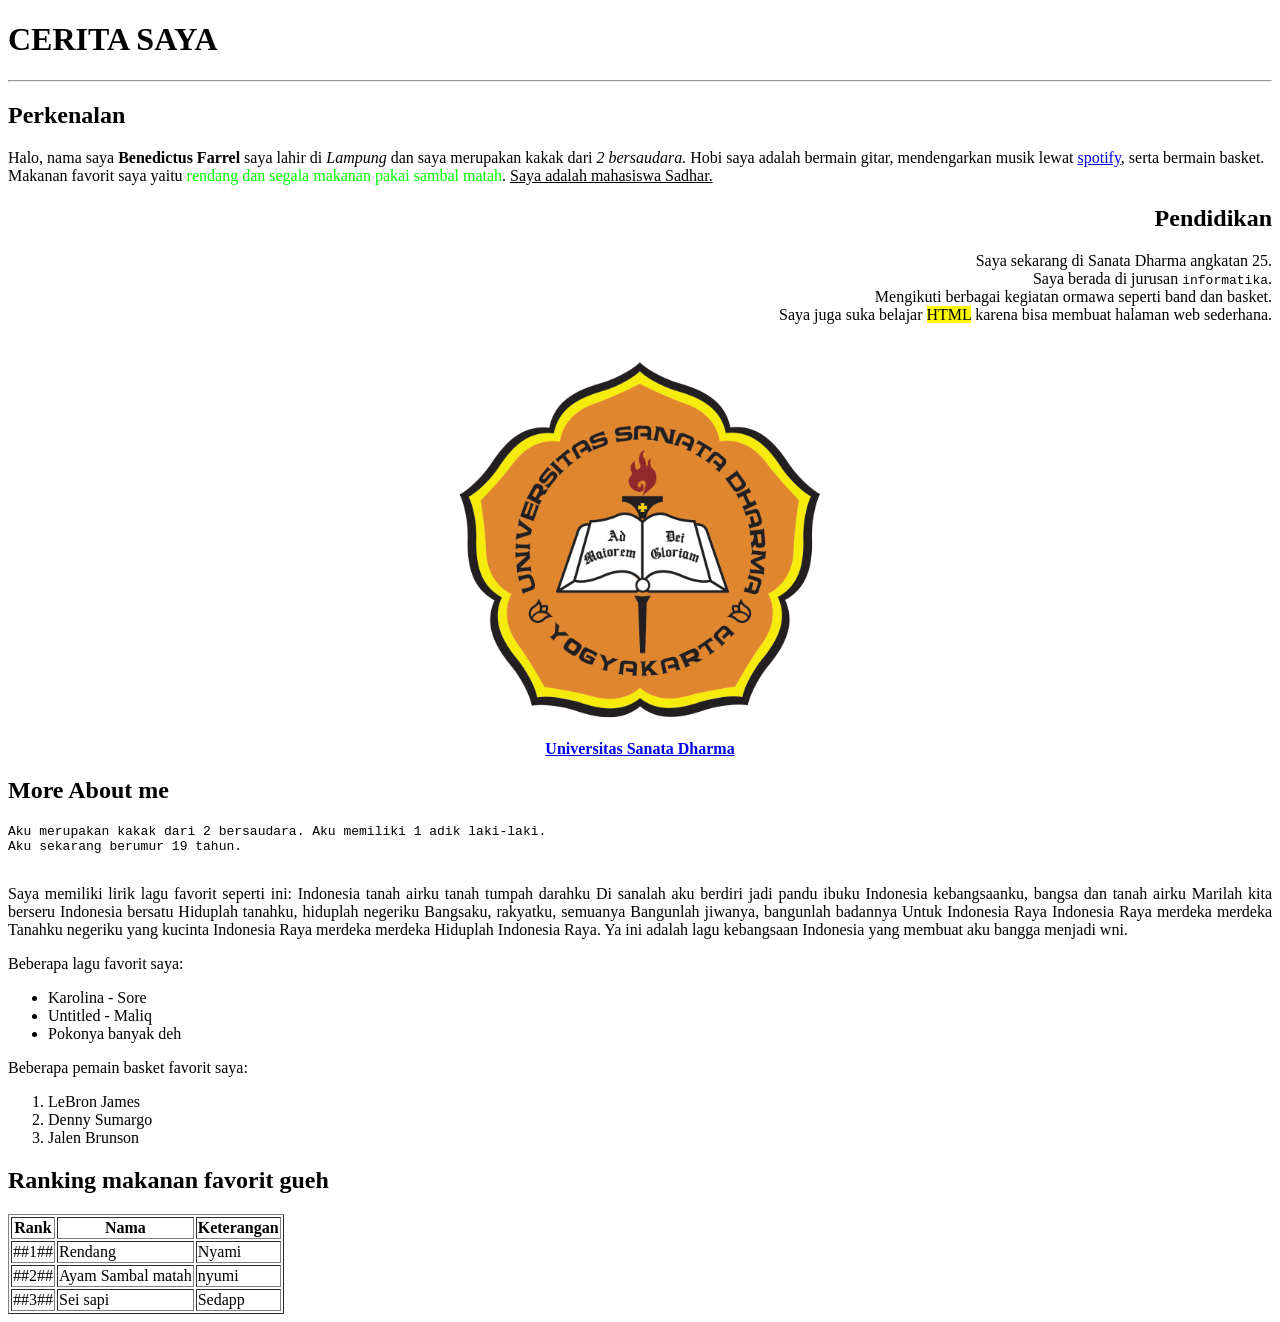
==== HTML-Git/BenedictusFarrel.html @ 9ce45156 "membuat code" ====
<!doctype html>
<html>
    <body>
        <head>
            <title>_Benedictus_Farrel_HTML_1</title>
        </head>
        <h1>CERITA SAYA</h1>
        <hr />
        <h2>Perkenalan</h2>
        <p align="left">
            Halo, nama saya <strong>Benedictus Farrel</strong> saya lahir di
            <em>Lampung</em> dan saya merupakan kakak dari
            <cite>2 bersaudara.</cite> Hobi saya adalah bermain gitar,
            mendengarkan musik lewat
            <a href="https://open.spotify.com/">spotify</a>, serta bermain
            basket. Makanan favorit saya yaitu
            <span style="color: lime">
                rendang dan segala makanan pakai sambal matah</span
            >. <u>Saya adalah mahasiswa Sadhar.</u>
        </p>
        <h2 align="right">Pendidikan</h2>
        <p align="right">
            Saya sekarang di Sanata Dharma angkatan 25. <br />
            Saya berada di jurusan <code> informatika</code>. <br />
            Mengikuti berbagai kegiatan ormawa seperti band dan basket. <br />
            Saya juga suka belajar <mark>HTML</mark> karena bisa membuat halaman
            web sederhana.
        </p>

        <p align="center">
            <img align="center" src="usd.png" alt="logo usd" width="400" />
            <br />
            <strong>
                <a
                    href="https://web.usd.ac.id/fakultas/sainsdanteknologi/ti/detail.php?id=akademik"
                    >Universitas Sanata Dharma</a
                >
            </strong>
        </p>
        <h2>More About me</h2>
        <pre>
Aku merupakan kakak dari 2 bersaudara. Aku memiliki 1 adik laki-laki.
Aku sekarang berumur 19 tahun.
        </pre>
        <p align="justify">
            Saya memiliki lirik lagu favorit seperti ini: Indonesia tanah airku
            tanah tumpah darahku Di sanalah aku berdiri jadi pandu ibuku
            Indonesia kebangsaanku, bangsa dan tanah airku Marilah kita berseru
            Indonesia bersatu Hiduplah tanahku, hiduplah negeriku Bangsaku,
            rakyatku, semuanya Bangunlah jiwanya, bangunlah badannya Untuk
            Indonesia Raya Indonesia Raya merdeka merdeka Tanahku negeriku yang
            kucinta Indonesia Raya merdeka merdeka Hiduplah Indonesia Raya. Ya
            ini adalah lagu kebangsaan Indonesia yang membuat aku bangga menjadi
            wni.
        </p>

        <p>Beberapa lagu favorit saya:</p>
        <ul>
            <li>Karolina - Sore</li>
            <li>Untitled - Maliq</li>
            <li>Pokonya banyak deh</li>
        </ul>
        <p>Beberapa pemain basket favorit saya:</p>
        <ol>
            <li>LeBron James</li>
            <li>Denny Sumargo</li>
            <li>Jalen Brunson</li>
        </ol>

        <h2>Ranking makanan favorit gueh</h2>
        <table border="1">
            <tr>
                <th>Rank</th>
                <th>Nama</th>
                <th>Keterangan</th>
            </tr>
            <tr>
                <td>##1##</td>
                <td>Rendang</td>
                <td>Nyami</td>
            </tr>
            <tr>
                <td>##2##</td>
                <td>Ayam Sambal matah</td>
                <td>nyumi</td>
            </tr>
            <tr>
                <td>##3##</td>
                <td>Sei sapi</td>
                <td>Sedapp</td>
            </tr>
        </table>
    </body>
</html>
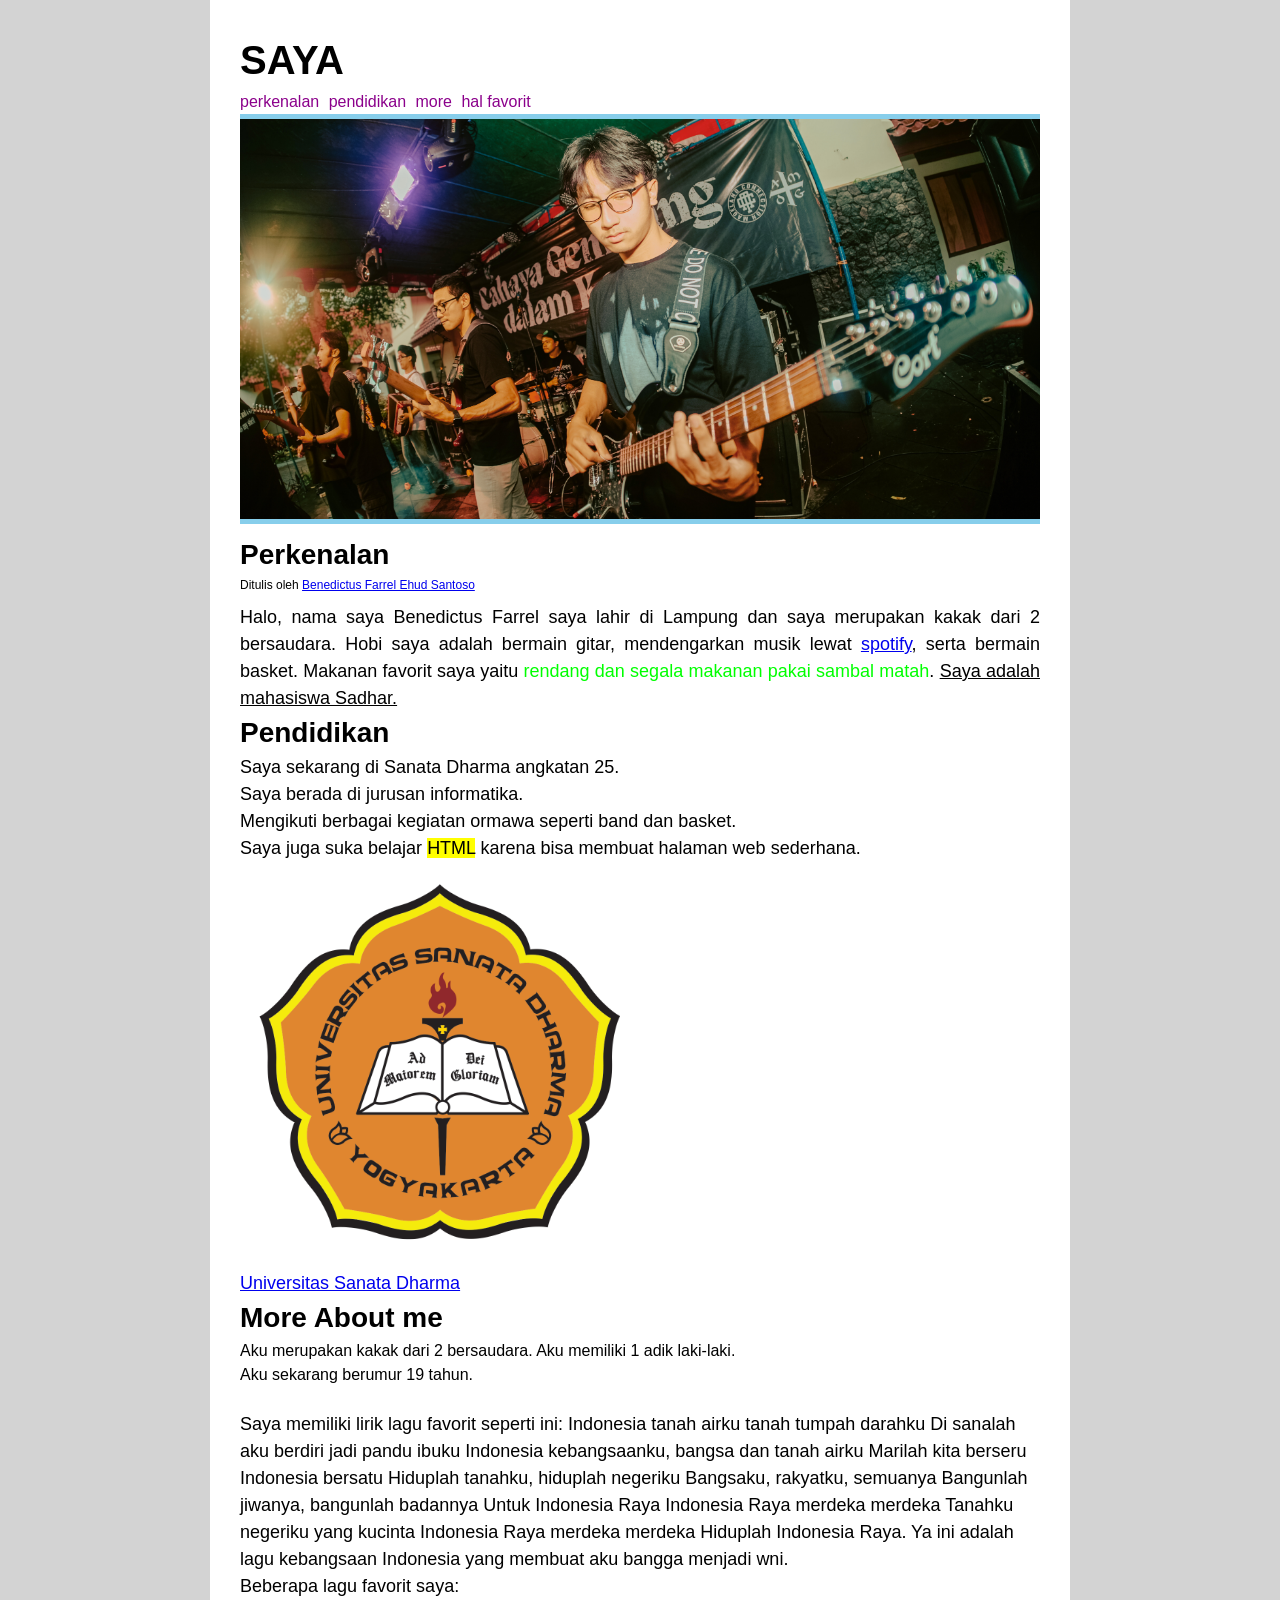
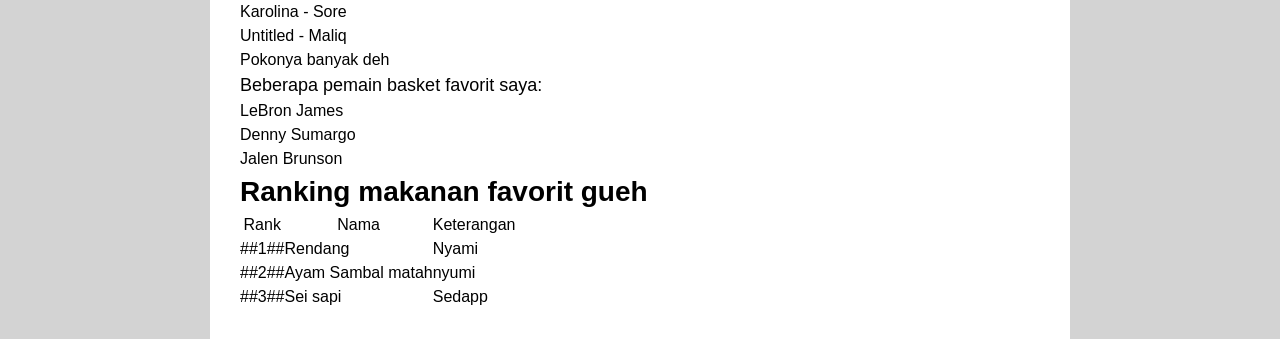
==== commit f3a08f4c: "first commit untuk css" ====
--- a/HTML-Git/BenedictusFarrel.html
+++ b/HTML-Git/BenedictusFarrel.html
@@ -1,94 +1,140 @@
 <!doctype html>
 <html>
+    <head>
+        <title>_Benedictus_Farrel_HTML_1</title>
+        <link rel="stylesheet" href="style.css" />
+    </head>
     <body>
-        <head>
-            <title>_Benedictus_Farrel_HTML_1</title>
-        </head>
-        <h1>CERITA SAYA</h1>
-        <hr />
-        <h2>Perkenalan</h2>
-        <p align="left">
-            Halo, nama saya <strong>Benedictus Farrel</strong> saya lahir di
-            <em>Lampung</em> dan saya merupakan kakak dari
-            <cite>2 bersaudara.</cite> Hobi saya adalah bermain gitar,
-            mendengarkan musik lewat
-            <a href="https://open.spotify.com/">spotify</a>, serta bermain
-            basket. Makanan favorit saya yaitu
-            <span style="color: lime">
-                rendang dan segala makanan pakai sambal matah</span
-            >. <u>Saya adalah mahasiswa Sadhar.</u>
-        </p>
-        <h2 align="right">Pendidikan</h2>
-        <p align="right">
-            Saya sekarang di Sanata Dharma angkatan 25. <br />
-            Saya berada di jurusan <code> informatika</code>. <br />
-            Mengikuti berbagai kegiatan ormawa seperti band dan basket. <br />
-            Saya juga suka belajar <mark>HTML</mark> karena bisa membuat halaman
-            web sederhana.
-        </p>
+        <div class="container">
+            <div class="header">
+                <div class="judulatas">
+                    <h1>SAYA</h1>
+                    <ul>
+                        <li><a href="#">perkenalan</a></li>
+                        <li><a href="#">pendidikan</a></li>
+                        <li><a href="#">more</a></li>
+                        <li><a href="#">hal favorit</a></li>
+                    </ul>
+                </div>
+            </div>
 
-        <p align="center">
-            <img align="center" src="usd.png" alt="logo usd" width="400" />
-            <br />
-            <strong>
-                <a
-                    href="https://web.usd.ac.id/fakultas/sainsdanteknologi/ti/detail.php?id=akademik"
-                    >Universitas Sanata Dharma</a
-                >
-            </strong>
-        </p>
-        <h2>More About me</h2>
-        <pre>
+            <div class="fotoku"></div>
+
+            <div class="perkenalan">
+                <h2>Perkenalan</h2>
+                <div class="penulis">
+                    <p>
+                        Ditulis oleh
+                        <a
+                            href="https://id.jobstreet.com/id/profiles/TcrPj2bgQq"
+                            >Benedictus Farrel Ehud Santoso</a
+                        >
+                    </p>
+                </div>
+                <div class="paragraf">
+                    <p>
+                        Halo, nama saya <strong>Benedictus Farrel</strong> saya
+                        lahir di <em>Lampung</em> dan saya merupakan kakak dari
+                        <cite>2 bersaudara.</cite> Hobi saya adalah bermain
+                        gitar, mendengarkan musik lewat
+                        <a href="https://open.spotify.com/">spotify</a>, serta
+                        bermain basket. Makanan favorit saya yaitu
+                        <span style="color: lime">
+                            rendang dan segala makanan pakai sambal matah</span
+                        >. <u>Saya adalah mahasiswa Sadhar.</u>
+                    </p>
+                </div>
+            </div>
+
+            <div class="pendidikan">
+                <h2>Pendidikan</h2>
+                <p>
+                    Saya sekarang di Sanata Dharma angkatan 25. <br />
+                    Saya berada di jurusan <code> informatika</code>. <br />
+                    Mengikuti berbagai kegiatan ormawa seperti band dan basket.
+                    <br />
+                    Saya juga suka belajar <mark>HTML</mark> karena bisa membuat
+                    halaman web sederhana.
+                </p>
+            </div>
+
+            <div class="gambar">
+                <p>
+                    <img src="usd.png" alt="logo usd" width="400" />
+                    <br />
+                    <strong>
+                        <a
+                            href="https://web.usd.ac.id/fakultas/sainsdanteknologi/ti/detail.php?id=akademik"
+                            >Universitas Sanata Dharma</a
+                        >
+                    </strong>
+                </p>
+            </div>
+
+            <div class="more">
+                <h2>More About me</h2>
+                <pre>
 Aku merupakan kakak dari 2 bersaudara. Aku memiliki 1 adik laki-laki.
 Aku sekarang berumur 19 tahun.
-        </pre>
-        <p align="justify">
-            Saya memiliki lirik lagu favorit seperti ini: Indonesia tanah airku
-            tanah tumpah darahku Di sanalah aku berdiri jadi pandu ibuku
-            Indonesia kebangsaanku, bangsa dan tanah airku Marilah kita berseru
-            Indonesia bersatu Hiduplah tanahku, hiduplah negeriku Bangsaku,
-            rakyatku, semuanya Bangunlah jiwanya, bangunlah badannya Untuk
-            Indonesia Raya Indonesia Raya merdeka merdeka Tanahku negeriku yang
-            kucinta Indonesia Raya merdeka merdeka Hiduplah Indonesia Raya. Ya
-            ini adalah lagu kebangsaan Indonesia yang membuat aku bangga menjadi
-            wni.
-        </p>
+        </pre
+                >
+                <p>
+                    Saya memiliki lirik lagu favorit seperti ini: Indonesia
+                    tanah airku tanah tumpah darahku Di sanalah aku berdiri jadi
+                    pandu ibuku Indonesia kebangsaanku, bangsa dan tanah airku
+                    Marilah kita berseru Indonesia bersatu Hiduplah tanahku,
+                    hiduplah negeriku Bangsaku, rakyatku, semuanya Bangunlah
+                    jiwanya, bangunlah badannya Untuk Indonesia Raya Indonesia
+                    Raya merdeka merdeka Tanahku negeriku yang kucinta Indonesia
+                    Raya merdeka merdeka Hiduplah Indonesia Raya. Ya ini adalah
+                    lagu kebangsaan Indonesia yang membuat aku bangga menjadi
+                    wni.
+                </p>
+            </div>
 
-        <p>Beberapa lagu favorit saya:</p>
-        <ul>
-            <li>Karolina - Sore</li>
-            <li>Untitled - Maliq</li>
-            <li>Pokonya banyak deh</li>
-        </ul>
-        <p>Beberapa pemain basket favorit saya:</p>
-        <ol>
-            <li>LeBron James</li>
-            <li>Denny Sumargo</li>
-            <li>Jalen Brunson</li>
-        </ol>
+            <div class="lagu">
+                <p>Beberapa lagu favorit saya:</p>
+                <ul>
+                    <li>Karolina - Sore</li>
+                    <li>Untitled - Maliq</li>
+                    <li>Pokonya banyak deh</li>
+                </ul>
+            </div>
 
-        <h2>Ranking makanan favorit gueh</h2>
-        <table border="1">
-            <tr>
-                <th>Rank</th>
-                <th>Nama</th>
-                <th>Keterangan</th>
-            </tr>
-            <tr>
-                <td>##1##</td>
-                <td>Rendang</td>
-                <td>Nyami</td>
-            </tr>
-            <tr>
-                <td>##2##</td>
-                <td>Ayam Sambal matah</td>
-                <td>nyumi</td>
-            </tr>
-            <tr>
-                <td>##3##</td>
-                <td>Sei sapi</td>
-                <td>Sedapp</td>
-            </tr>
-        </table>
+            <div class="pemain">
+                <p>Beberapa pemain basket favorit saya:</p>
+                <ol>
+                    <li>LeBron James</li>
+                    <li>Denny Sumargo</li>
+                    <li>Jalen Brunson</li>
+                </ol>
+            </div>
+
+            <div class="makanan">
+                <h2>Ranking makanan favorit gueh</h2>
+                <table border="1">
+                    <tr>
+                        <th>Rank</th>
+                        <th>Nama</th>
+                        <th>Keterangan</th>
+                    </tr>
+                    <tr>
+                        <td>##1##</td>
+                        <td>Rendang</td>
+                        <td>Nyami</td>
+                    </tr>
+                    <tr>
+                        <td>##2##</td>
+                        <td>Ayam Sambal matah</td>
+                        <td>nyumi</td>
+                    </tr>
+                    <tr>
+                        <td>##3##</td>
+                        <td>Sei sapi</td>
+                        <td>Sedapp</td>
+                    </tr>
+                </table>
+            </div>
+        </div>
     </body>
 </html>
--- a/HTML-Git/style.css
+++ b/HTML-Git/style.css
@@ -0,0 +1,196 @@
+/* reset */
+/* http://meyerweb.com/eric/tools/css/reset/ 
+   v2.0 | 20110126
+   License: none (public domain)
+*/
+
+html,
+body,
+div,
+span,
+applet,
+object,
+iframe,
+h1,
+h2,
+h3,
+h4,
+h5,
+h6,
+p,
+blockquote,
+pre,
+a,
+abbr,
+acronym,
+address,
+big,
+cite,
+code,
+del,
+dfn,
+em,
+img,
+ins,
+kbd,
+q,
+s,
+samp,
+small,
+strike,
+strong,
+sub,
+sup,
+tt,
+var,
+b,
+u,
+i,
+center,
+dl,
+dt,
+dd,
+ol,
+ul,
+li,
+fieldset,
+form,
+label,
+legend,
+table,
+caption,
+tbody,
+tfoot,
+thead,
+tr,
+th,
+td,
+article,
+aside,
+canvas,
+details,
+embed,
+figure,
+figcaption,
+footer,
+header,
+hgroup,
+menu,
+nav,
+output,
+ruby,
+section,
+summary,
+time,
+mark,
+audio,
+video {
+    margin: 0;
+    padding: 0;
+    border: 0;
+    font-size: 100%;
+    font: inherit;
+    vertical-align: baseline;
+}
+/* HTML5 display-role reset for older browsers */
+article,
+aside,
+details,
+figcaption,
+figure,
+footer,
+header,
+hgroup,
+menu,
+nav,
+section {
+    display: block;
+}
+body {
+    line-height: 1;
+}
+ol,
+ul {
+    list-style: none;
+}
+blockquote,
+q {
+    quotes: none;
+}
+blockquote:before,
+blockquote:after,
+q:before,
+q:after {
+    content: "";
+    content: none;
+}
+table {
+    border-collapse: collapse;
+    border-spacing: 0;
+}
+
+/* STYLE */
+body {
+    font:
+        16px/1.5 Arial,
+        sans-serif;
+    background-color: lightgrey;
+    color: black;
+}
+
+.container {
+    width: 800px;
+    margin: auto;
+    background-color: white;
+    padding: 30px;
+}
+
+.header h1 {
+    font-size: 40px;
+    font-weight: bold;
+}
+.header ul li {
+    display: inline-block;
+    margin-right: 5px;
+}
+
+.header a {
+    text-decoration: none;
+    color: darkmagenta;
+}
+
+.header a:hover {
+    background-color: lightskyblue;
+    color: white;
+    padding: 3px;
+}
+
+.fotoku {
+    height: 400px;
+    background-image: url(fotoku.jpg);
+    background-size: cover;
+    background-position: 0px;
+    border-top: 5px solid skyblue;
+    border-bottom: 5px solid skyblue;
+}
+
+h2 {
+    font-size: 28px;
+    font-weight: bold;
+}
+
+p {
+    font-size: 18px;
+}
+.perkenalan .penulis p {
+    font-size: 12px;
+}
+
+.perkenalan .paragraf {
+    padding-top: 10px;
+    text-align: justify;
+}
+
+.perkenalan h2 {
+    margin-top: 10px;
+}
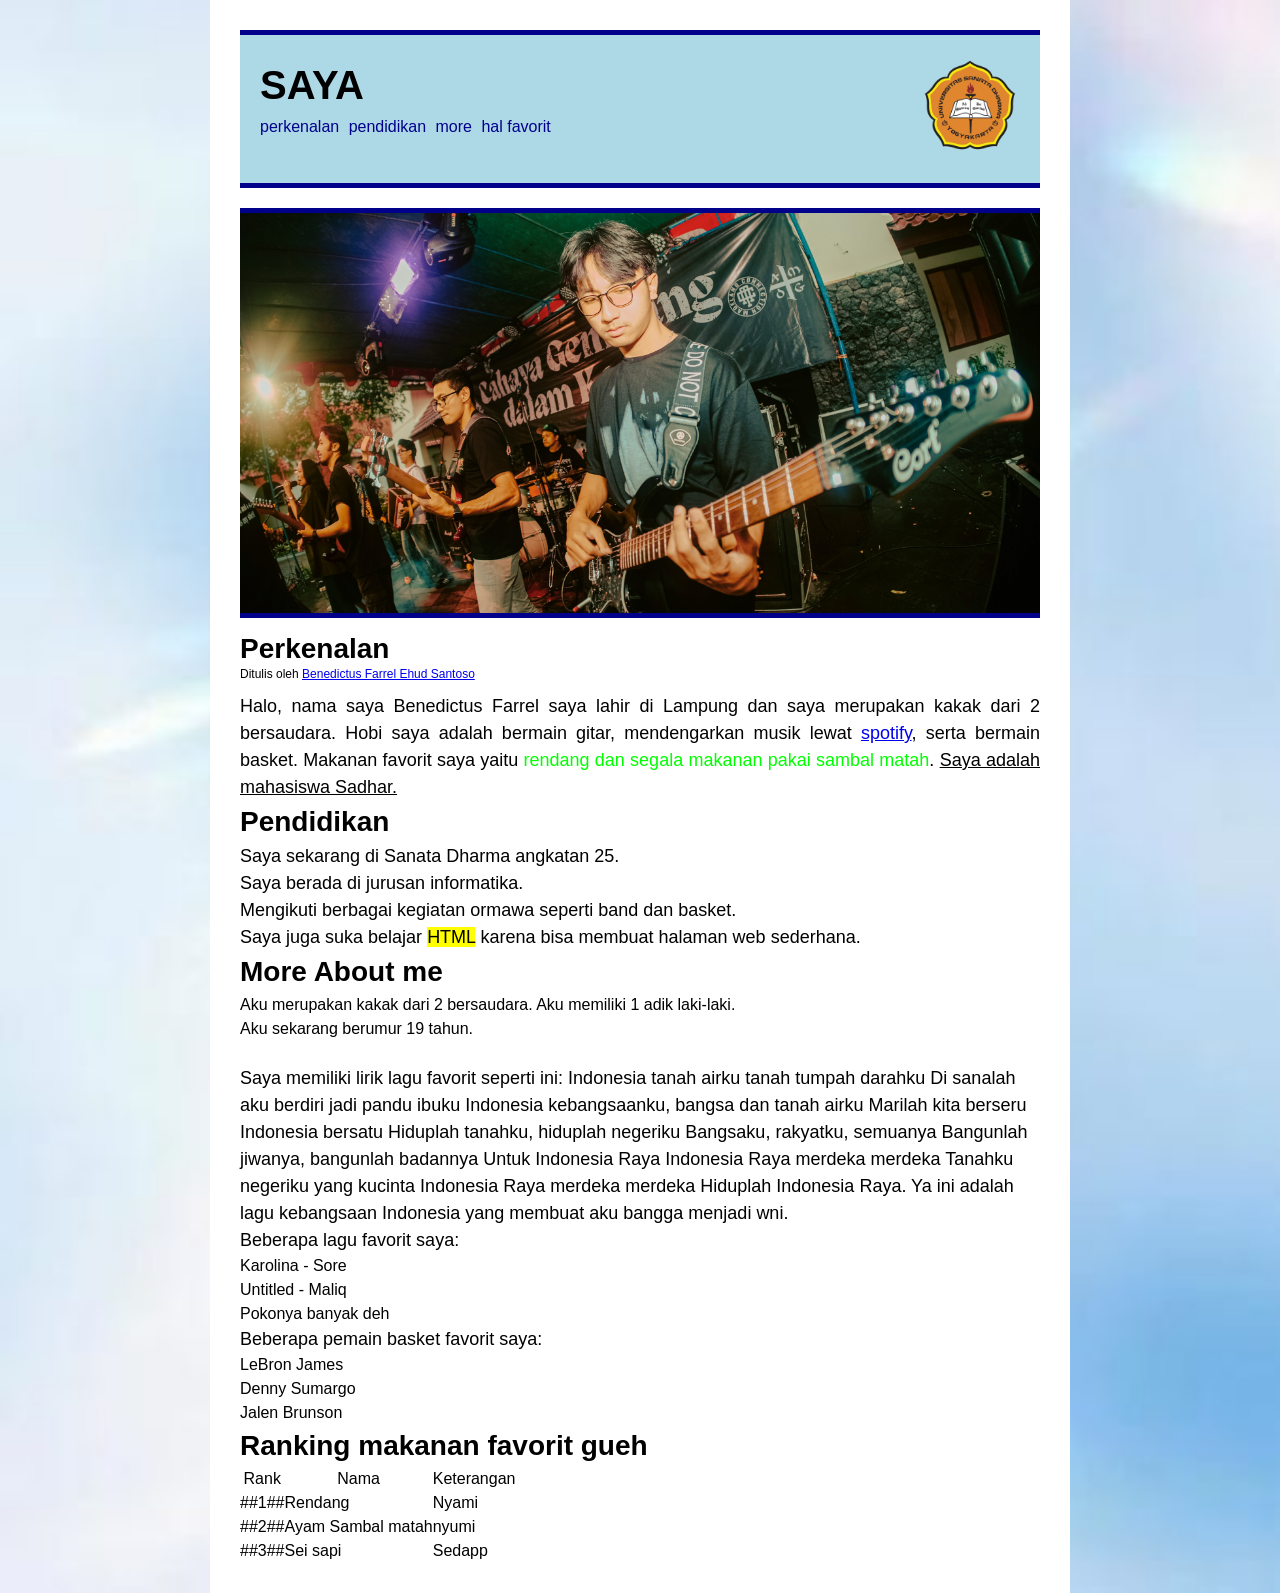
==== commit 0baa9e7c: "second commit css" ====
--- a/HTML-Git/BenedictusFarrel.html
+++ b/HTML-Git/BenedictusFarrel.html
@@ -15,6 +15,20 @@
                         <li><a href="#">more</a></li>
                         <li><a href="#">hal favorit</a></li>
                     </ul>
+                </div>
+
+                <div class="logo">
+                    <p>
+                        <strong>
+                            <a
+                                href="https://web.usd.ac.id/fakultas/sainsdanteknologi/ti/detail.php?id=akademik"
+                                ><img
+                                    src="usd.png"
+                                    alt="logo usd"
+                                    height="150px"
+                            /></a>
+                        </strong>
+                    </p>
                 </div>
             </div>
 
@@ -55,19 +69,6 @@
                     <br />
                     Saya juga suka belajar <mark>HTML</mark> karena bisa membuat
                     halaman web sederhana.
-                </p>
-            </div>
-
-            <div class="gambar">
-                <p>
-                    <img src="usd.png" alt="logo usd" width="400" />
-                    <br />
-                    <strong>
-                        <a
-                            href="https://web.usd.ac.id/fakultas/sainsdanteknologi/ti/detail.php?id=akademik"
-                            >Universitas Sanata Dharma</a
-                        >
-                    </strong>
                 </p>
             </div>
 
--- a/HTML-Git/style.css
+++ b/HTML-Git/style.css
@@ -136,6 +136,9 @@
         sans-serif;
     background-color: lightgrey;
     color: black;
+    background-image: url(background.jpg);
+    background-position: 0 0;
+    background-size: cover;
 }
 
 .container {
@@ -156,22 +159,33 @@
 
 .header a {
     text-decoration: none;
-    color: darkmagenta;
+    color: darkblue;
 }
 
 .header a:hover {
-    background-color: lightskyblue;
+    background-color: darkblue;
     color: white;
     padding: 3px;
 }
 
+.header {
+    background-color: lightblue;
+    margin-bottom: 20px;
+    padding: 20px;
+    border-top: 5px solid darkblue;
+    border-bottom: 5px solid darkblue;
+    overflow: hidden;
+}
+.judulatas {
+    float: left;
+}
 .fotoku {
     height: 400px;
     background-image: url(fotoku.jpg);
     background-size: cover;
     background-position: 0px;
-    border-top: 5px solid skyblue;
-    border-bottom: 5px solid skyblue;
+    border-top: 5px solid darkblue;
+    border-bottom: 5px solid darkblue;
 }
 
 h2 {
@@ -184,13 +198,23 @@
 }
 .perkenalan .penulis p {
     font-size: 12px;
+    margin-top: -5px;
 }
 
 .perkenalan .paragraf {
-    padding-top: 10px;
+    margin-top: 10px;
     text-align: justify;
 }
 
 .perkenalan h2 {
     margin-top: 10px;
 }
+
+.header .logo {
+    float: right;
+    text-align: center;
+}
+
+.header .logo img {
+    height: 100px;
+}
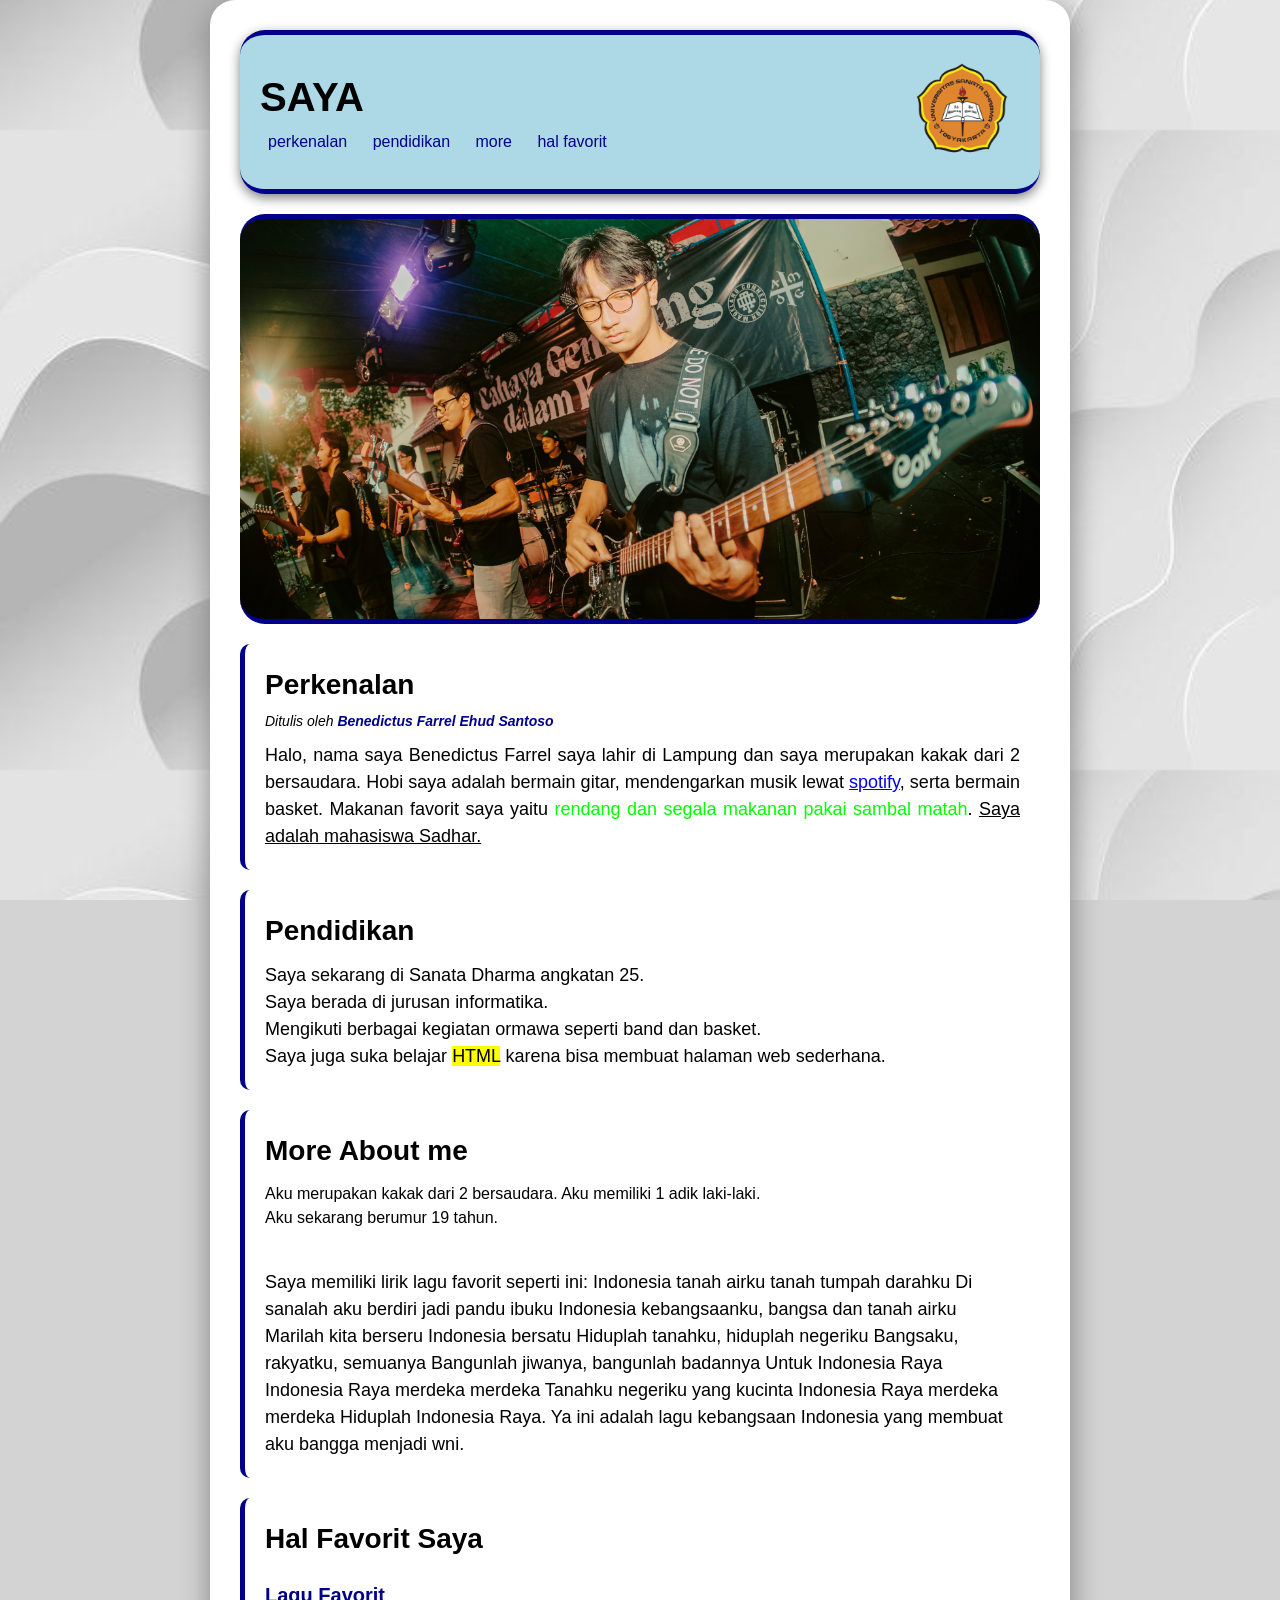
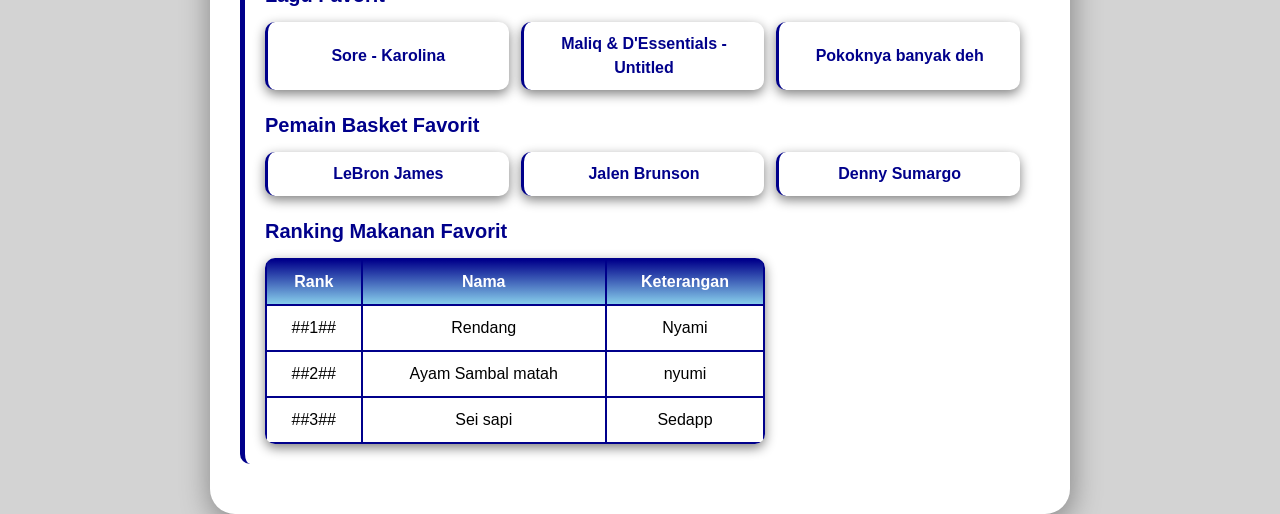
==== commit 42a42067: "commit ketiga hampir done, tinggal media" ====
--- a/HTML-Git/BenedictusFarrel.html
+++ b/HTML-Git/BenedictusFarrel.html
@@ -9,12 +9,14 @@
             <div class="header">
                 <div class="judulatas">
                     <h1>SAYA</h1>
-                    <ul>
-                        <li><a href="#">perkenalan</a></li>
-                        <li><a href="#">pendidikan</a></li>
-                        <li><a href="#">more</a></li>
-                        <li><a href="#">hal favorit</a></li>
-                    </ul>
+                    <nav>
+                        <ul>
+                            <li><a href="#perkenalan">perkenalan</a></li>
+                            <li><a href="#pendidikan">pendidikan</a></li>
+                            <li><a href="#more">more</a></li>
+                            <li><a href="#favorit">hal favorit</a></li>
+                        </ul>
+                    </nav>
                 </div>
 
                 <div class="logo">
@@ -34,7 +36,7 @@
 
             <div class="fotoku"></div>
 
-            <div class="perkenalan">
+            <div class="card perkenalan" id="perkenalan">
                 <h2>Perkenalan</h2>
                 <div class="penulis">
                     <p>
@@ -60,81 +62,89 @@
                 </div>
             </div>
 
-            <div class="pendidikan">
+            <div class="card pendidikan" id="pendidikan">
                 <h2>Pendidikan</h2>
-                <p>
-                    Saya sekarang di Sanata Dharma angkatan 25. <br />
-                    Saya berada di jurusan <code> informatika</code>. <br />
-                    Mengikuti berbagai kegiatan ormawa seperti band dan basket.
-                    <br />
-                    Saya juga suka belajar <mark>HTML</mark> karena bisa membuat
-                    halaman web sederhana.
-                </p>
+                <div class="paragraf">
+                    <p>
+                        Saya sekarang di Sanata Dharma angkatan 25. <br />
+                        Saya berada di jurusan <code> informatika</code>. <br />
+                        Mengikuti berbagai kegiatan ormawa seperti band dan
+                        basket.
+                        <br />
+                        Saya juga suka belajar <mark>HTML</mark> karena bisa
+                        membuat halaman web sederhana.
+                    </p>
+                </div>
             </div>
 
-            <div class="more">
+            <div class="card more" id="more">
                 <h2>More About me</h2>
                 <pre>
 Aku merupakan kakak dari 2 bersaudara. Aku memiliki 1 adik laki-laki.
 Aku sekarang berumur 19 tahun.
         </pre
                 >
-                <p>
-                    Saya memiliki lirik lagu favorit seperti ini: Indonesia
-                    tanah airku tanah tumpah darahku Di sanalah aku berdiri jadi
-                    pandu ibuku Indonesia kebangsaanku, bangsa dan tanah airku
-                    Marilah kita berseru Indonesia bersatu Hiduplah tanahku,
-                    hiduplah negeriku Bangsaku, rakyatku, semuanya Bangunlah
-                    jiwanya, bangunlah badannya Untuk Indonesia Raya Indonesia
-                    Raya merdeka merdeka Tanahku negeriku yang kucinta Indonesia
-                    Raya merdeka merdeka Hiduplah Indonesia Raya. Ya ini adalah
-                    lagu kebangsaan Indonesia yang membuat aku bangga menjadi
-                    wni.
-                </p>
+                <div class="paragraf">
+                    <p>
+                        Saya memiliki lirik lagu favorit seperti ini: Indonesia
+                        tanah airku tanah tumpah darahku Di sanalah aku berdiri
+                        jadi pandu ibuku Indonesia kebangsaanku, bangsa dan
+                        tanah airku Marilah kita berseru Indonesia bersatu
+                        Hiduplah tanahku, hiduplah negeriku Bangsaku, rakyatku,
+                        semuanya Bangunlah jiwanya, bangunlah badannya Untuk
+                        Indonesia Raya Indonesia Raya merdeka merdeka Tanahku
+                        negeriku yang kucinta Indonesia Raya merdeka merdeka
+                        Hiduplah Indonesia Raya. Ya ini adalah lagu kebangsaan
+                        Indonesia yang membuat aku bangga menjadi wni.
+                    </p>
+                </div>
             </div>
 
-            <div class="lagu">
-                <p>Beberapa lagu favorit saya:</p>
-                <ul>
-                    <li>Karolina - Sore</li>
-                    <li>Untitled - Maliq</li>
-                    <li>Pokonya banyak deh</li>
-                </ul>
-            </div>
+            <div class="card favorit" id="favorit">
+                <h2>Hal Favorit Saya</h2>
+                <div class="lagu">
+                    <h3>Lagu Favorit</h3>
+                    <ul>
+                        <li><a href="https://youtu.be/9HR_sKhCwLA?si=TV8el8PgofUe9SKr">Sore - Karolina</a></li>
+                        <li><a href="https://youtu.be/2fpAG6wCOZQ?si=MK7ryKeakpr-skLe">Maliq & D'Essentials - Untitled</a></li>
+                        <li><a href="https://youtu.be/ANPUoFuWpEo?si=LPPOAfWRG9CuDSCc">Pokoknya banyak deh</a></li>
+                    </ul>
+                </div>
 
-            <div class="pemain">
-                <p>Beberapa pemain basket favorit saya:</p>
-                <ol>
-                    <li>LeBron James</li>
-                    <li>Denny Sumargo</li>
-                    <li>Jalen Brunson</li>
-                </ol>
-            </div>
+                <div class="pemain">
+                    <h3>Pemain Basket Favorit</h3>
+                    <ol>
+                        <li><a href="https://www.nba.com/player/2544/lebron-james">LeBron James</a></li>
+                        <li><a href="https://www.nba.com/player/1628973/jalen-brunson">Jalen Brunson</a></li>
+                        <li><a href="https://iblindonesia.com/news/ibl-legends-denny-sumargo-dan-tahun-keemasannya">Denny Sumargo</a></li>
+                    </ol>
+                </div>
 
-            <div class="makanan">
-                <h2>Ranking makanan favorit gueh</h2>
-                <table border="1">
-                    <tr>
-                        <th>Rank</th>
-                        <th>Nama</th>
-                        <th>Keterangan</th>
-                    </tr>
-                    <tr>
-                        <td>##1##</td>
-                        <td>Rendang</td>
-                        <td>Nyami</td>
-                    </tr>
-                    <tr>
-                        <td>##2##</td>
-                        <td>Ayam Sambal matah</td>
-                        <td>nyumi</td>
-                    </tr>
-                    <tr>
-                        <td>##3##</td>
-                        <td>Sei sapi</td>
-                        <td>Sedapp</td>
-                    </tr>
-                </table>
+                <div class="makanan">
+                    <h3>Ranking Makanan Favorit</h3>
+                    <table>
+                        <tr>
+                            <th>Rank</th>
+                            <th>Nama</th>
+                            <th>Keterangan</th>
+                        </tr>
+                        <tr>
+                            <td>##1##</td>
+                            <td>Rendang</td>
+                            <td>Nyami</td>
+                        </tr>
+                        <tr>
+                            <td>##2##</td>
+                            <td>Ayam Sambal matah</td>
+                            <td>nyumi</td>
+                        </tr>
+                        <tr>
+                            <td>##3##</td>
+                            <td>Sei sapi</td>
+                            <td>Sedapp</td>
+                        </tr>
+                    </table>
+                </div>
             </div>
         </div>
     </body>
--- a/HTML-Git/style.css
+++ b/HTML-Git/style.css
@@ -129,7 +129,9 @@
     border-spacing: 0;
 }
 
-/* STYLE */
+/* 
+STYLE -------------------------------------------
+*/
 body {
     font:
         16px/1.5 Arial,
@@ -137,84 +139,180 @@
     background-color: lightgrey;
     color: black;
     background-image: url(background.jpg);
-    background-position: 0 0;
-    background-size: cover;
-}
-
+    background-attachment: fixed;
+    background-position: center;
+    background-size: 100%;
+}
+h2 {
+    font-size: 28px;
+    font-weight: bold;
+    margin-bottom: 10px;
+}
+p {
+    font-size: 18px;
+}
+/*
+CONTAINER
+*/
 .container {
     width: 800px;
     margin: auto;
     background-color: white;
     padding: 30px;
-}
-
-.header h1 {
-    font-size: 40px;
-    font-weight: bold;
-}
-.header ul li {
-    display: inline-block;
-    margin-right: 5px;
-}
-
-.header a {
-    text-decoration: none;
-    color: darkblue;
-}
-
-.header a:hover {
-    background-color: darkblue;
-    color: white;
-    padding: 3px;
-}
-
+    border-radius: 25px;
+    box-shadow: 1px 8px 30px gray;
+}
 .header {
     background-color: lightblue;
     margin-bottom: 20px;
     padding: 20px;
     border-top: 5px solid darkblue;
     border-bottom: 5px solid darkblue;
-    overflow: hidden;
-}
-.judulatas {
-    float: left;
+    display: flex;
+    align-items: center;
+    justify-content: space-between;
+    border-radius: 25px;
+    box-shadow: 0px 4px 12px gray;
+}
+.header h1 {
+    font-size: 40px;
+    font-weight: bold;
+}
+.header ul li {
+    display: inline-block;
+    margin-right: 5px;
+}
+.header a {
+    text-decoration: none;
+    color: darkblue;
+    padding: 3px 8px;
+    display: inline-block;
+    border-radius: 10px;
+    transition: all 0.3s ease;
+}
+.header a:hover {
+    background-color: darkblue;
+    color: white;
+    transform: translateY(-2px);
+}
+.header .logo {
+    text-align: center;
+}
+.header .logo img {
+    height: 100px;
+    transition: transform 0.3s ease;
+}
+.header .logo img:hover {
+    transform: scale(1.1);
+}
+.card {
+    padding: 20px;
+    border-radius: 10px;
+    margin-bottom: 20px;
+    transition: box-shadow 0.3s ease;
+    border-left: 5px solid darkblue;
+}
+.card:hover {
+    box-shadow: 0px 8px 20px grey;
 }
 .fotoku {
     height: 400px;
     background-image: url(fotoku.jpg);
     background-size: cover;
-    background-position: 0px;
+    background-position: center;
     border-top: 5px solid darkblue;
     border-bottom: 5px solid darkblue;
+    margin-bottom: 20px;
+    border-radius: 25px;
 }
 
-h2 {
-    font-size: 28px;
-    font-weight: bold;
-}
-
-p {
-    font-size: 18px;
-}
 .perkenalan .penulis p {
-    font-size: 12px;
+    font-size: 14px;
     margin-top: -5px;
-}
-
+    font-style: italic;
+}
+.perkenalan .penulis a {
+    text-decoration: none;
+    color: darkblue;
+    font-weight: bold;
+    display: inline-block;
+    border-radius: 5px;
+    transition: all 0.3s ease;
+}
+.perkenalan .penulis a:hover {
+    background-color: darkblue;
+    color: white;
+    transform: translateY(-4px);
+}
 .perkenalan .paragraf {
     margin-top: 10px;
     text-align: justify;
 }
-
-.perkenalan h2 {
-    margin-top: 10px;
-}
-
-.header .logo {
-    float: right;
+.pendidikan p {
+    text-align: justify;
+}
+.more .paragraf {
+    margin-top: 15px;
+}
+.card .lagu h3,
+.card .pemain h3,
+.card .makanan h3 {
+    font-weight: bold;
+    font-size: 20px;
+    margin-top: 20px;
+    margin-bottom: 12px;
+    color: darkblue;
+}
+.lagu ul,
+.pemain ol {
+    list-style: none;
+    padding: 0px;
+    display: grid;
+    grid-template-columns: repeat(auto-fit, minmax(200px, 1fr));
+    gap: 12px;
+}
+.lagu a,
+.pemain a {
+    text-decoration: none;
+    font-weight: bold;
+    color: darkblue;
+    display: block;
+    transition: all 0.3s ease;
+}
+.lagu ul li,
+.pemain ol li {
+    background: white;
+    padding: 10px;
+    border-radius: 10px;
     text-align: center;
-}
-
-.header .logo img {
-    height: 100px;
-}
+    border-left: 3px solid darkblue;
+    box-shadow: 0px 4px 12px gray;
+    transition: all 0.3s ease;
+    align-content: center;
+}
+.lagu ul li:hover,
+.pemain ol li:hover {
+    background: darkblue;
+}
+.lagu ul li:hover a,
+.pemain ol li:hover a {
+    color: white;
+}
+.makanan th,
+.makanan td {
+    border: 2px solid darkblue;
+    text-align: center;
+    padding: 10px;
+}
+.makanan th {
+    background: linear-gradient(to bottom, darkblue, skyblue);
+    font-weight: bold;
+    color: white;
+}
+.makanan table {
+    width: 100%;
+    max-width: 500px;
+    border-radius: 10px;
+    overflow: hidden;
+    box-shadow: 0px 4px 12px gray;
+}
